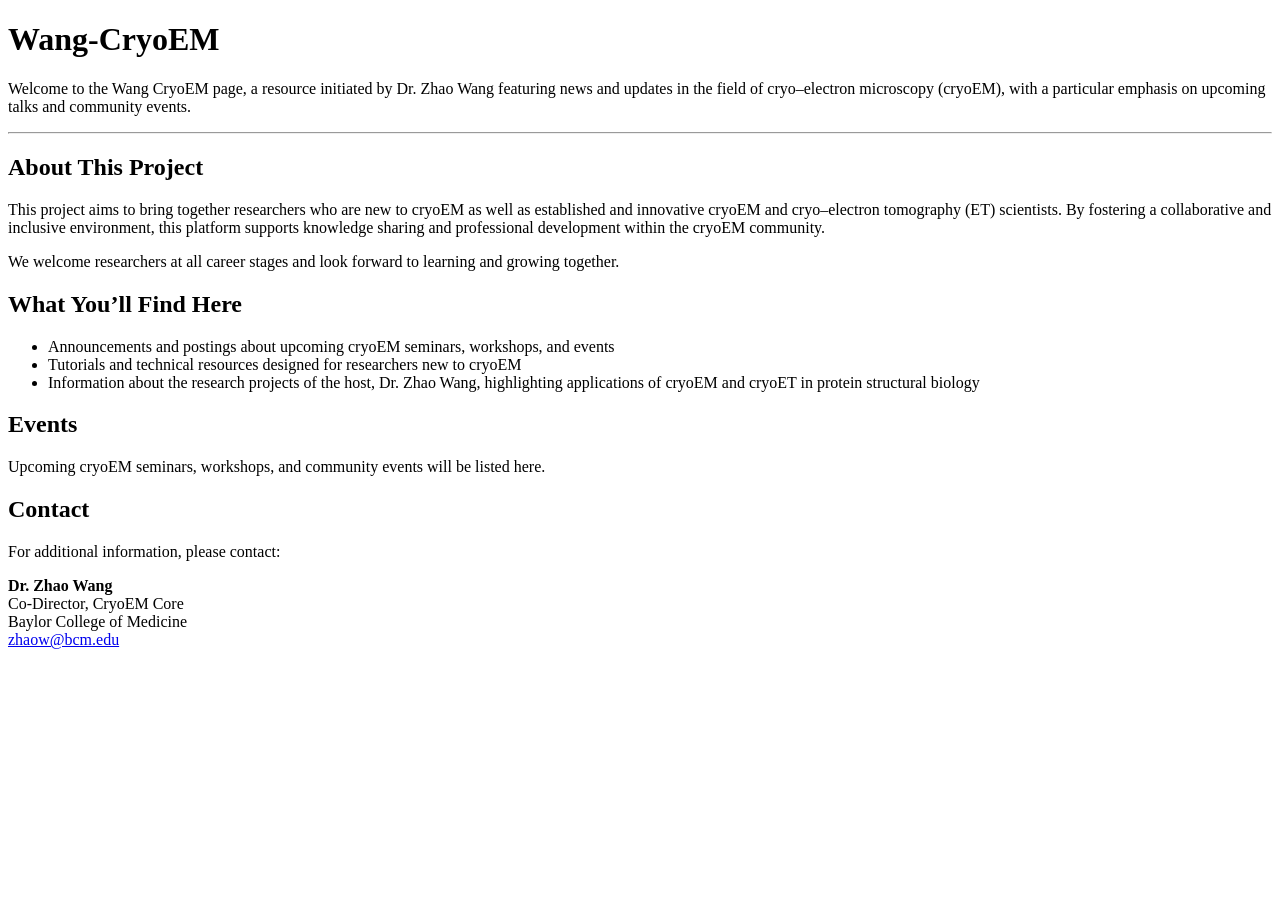
==== Index.html @ d4dd56ec "Create Index.html Initial Main page format" ====
<!DOCTYPE html>
<html lang="en">
<head>
  <meta charset="UTF-8">
</head>
<body>

  <h1>Wang-CryoEM</h1>

   <p>
    Welcome to the Wang CryoEM page, a resource initiated by Dr. Zhao Wang
    featuring news and updates in the field of cryo–electron microscopy (cryoEM),
    with a particular emphasis on upcoming talks and community events.
    </p>
  <hr>

  <h2>About This Project</h2>
  <p>
    This project aims to bring together researchers who are new to cryoEM
    as well as established and innovative cryoEM and cryo–electron tomography (ET)
    scientists. By fostering a collaborative and inclusive environment,
    this platform supports knowledge sharing and professional development
    within the cryoEM community.
  </p>
  <p>
    We welcome researchers at all career stages and look forward to learning
    and growing together.
  </p>

  <h2>What You’ll Find Here</h2>
  <ul>
    <li>Announcements and postings about upcoming cryoEM seminars, workshops, and events</li>
    <li>Tutorials and technical resources designed for researchers new to cryoEM</li>
    <li>Information about the research projects of the host, Dr. Zhao Wang, highlighting
        applications of cryoEM and cryoET in protein structural biology</li>
  </ul>


  <h2>Events</h2>
  <p>
    Upcoming cryoEM seminars, workshops, and community events
    will be listed here.
  </p>

  <h2>Contact</h2>
  <p>
    For additional information, please contact:
  </p>
  <p>
    <strong>Dr. Zhao Wang</strong><br>
    Co-Director, CryoEM Core<br>
    Baylor College of Medicine<br>
    <a href="mailto:zhaow@bcm.edu">zhaow@bcm.edu</a>
  </p>


</body>
</html>
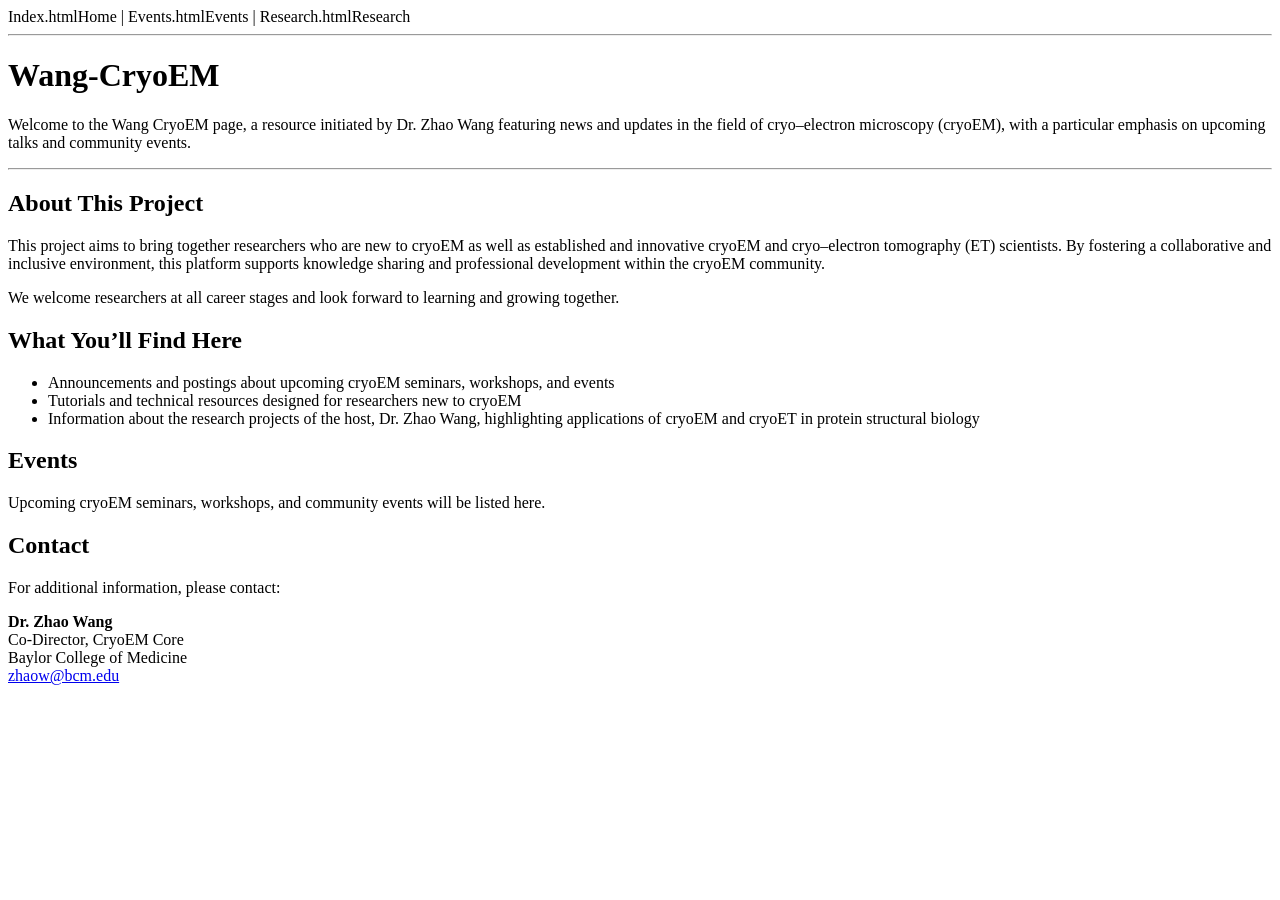
==== commit e4d384fd: "Update Index.html Add links to the top for navigating between pages." ====
--- a/Index.html
+++ b/Index.html
@@ -6,6 +6,15 @@
 </head>
 <body>
 
+
+<nav>
+  Index.htmlHome</a> |
+  Events.htmlEvents</a> |
+  Research.htmlResearch</a>
+</nav>
+<hr>
+
+  
   <h1>Wang-CryoEM</h1>
 
    <p>
